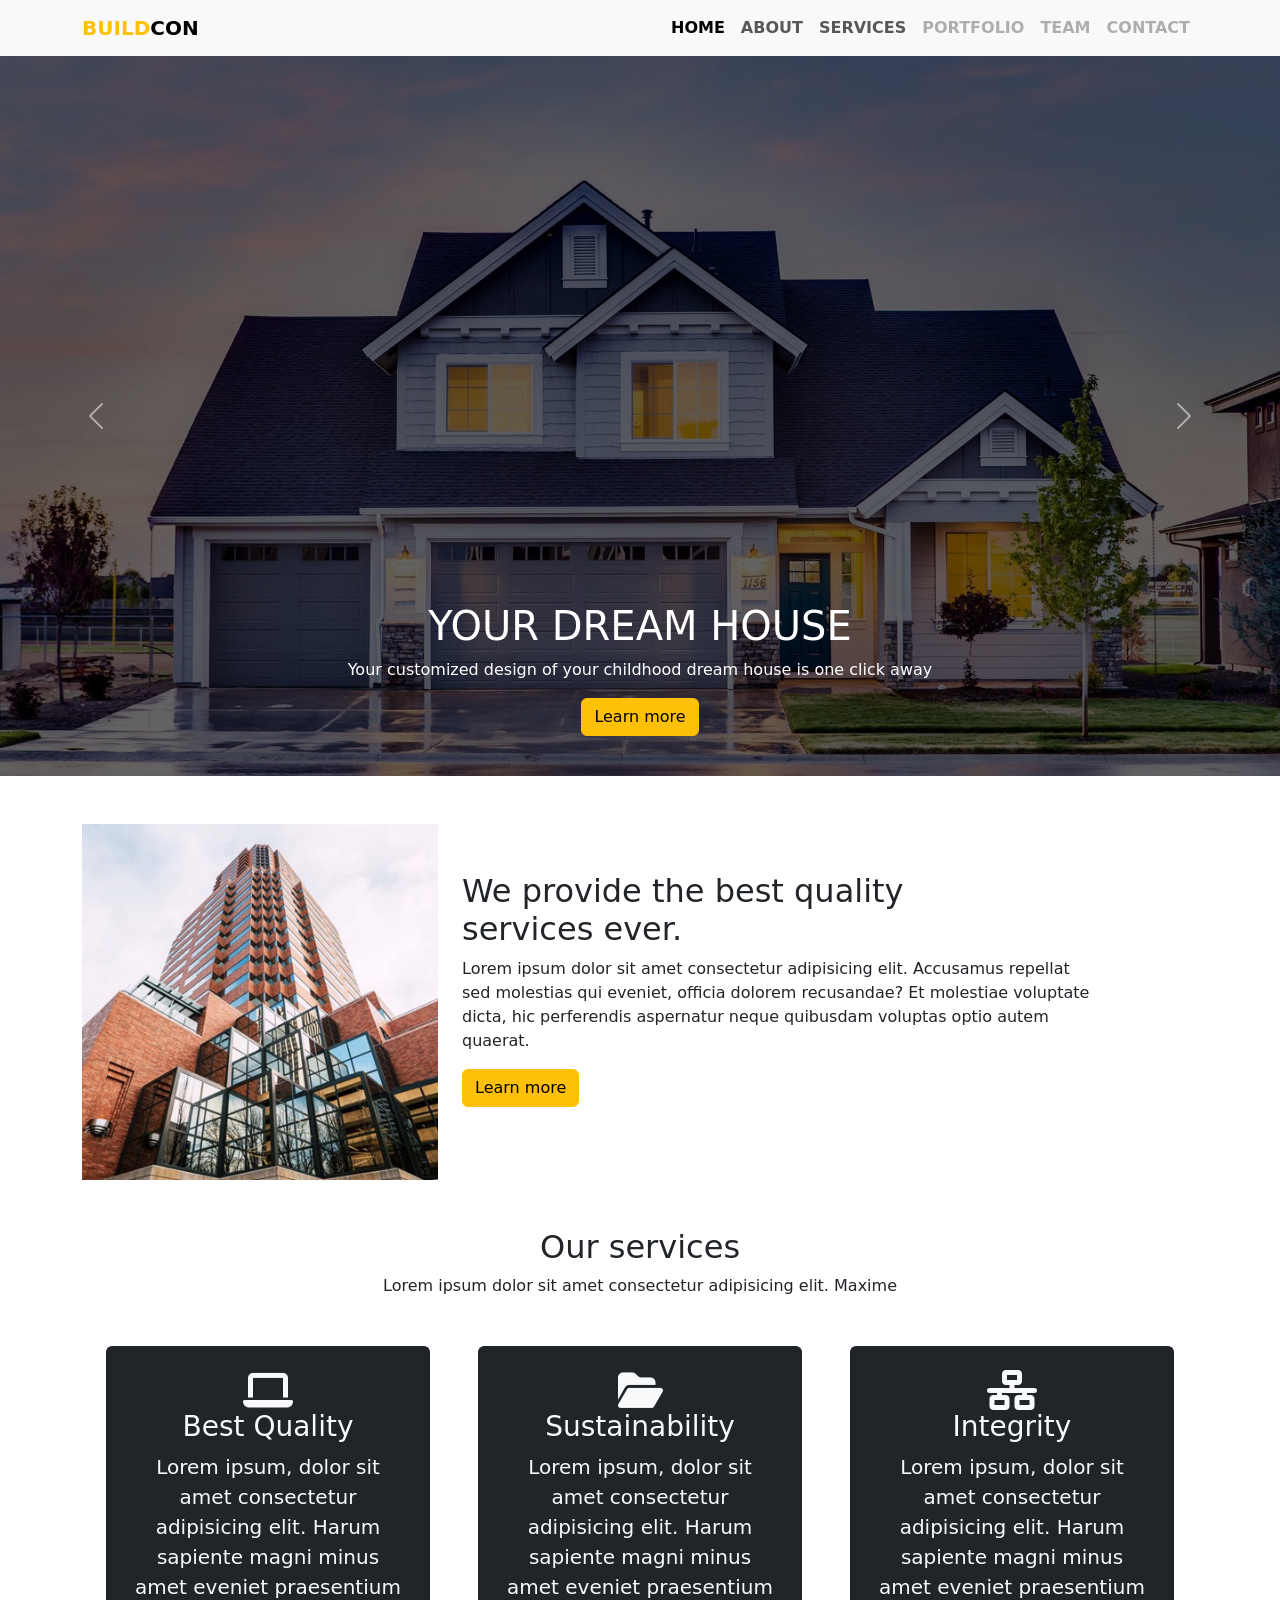
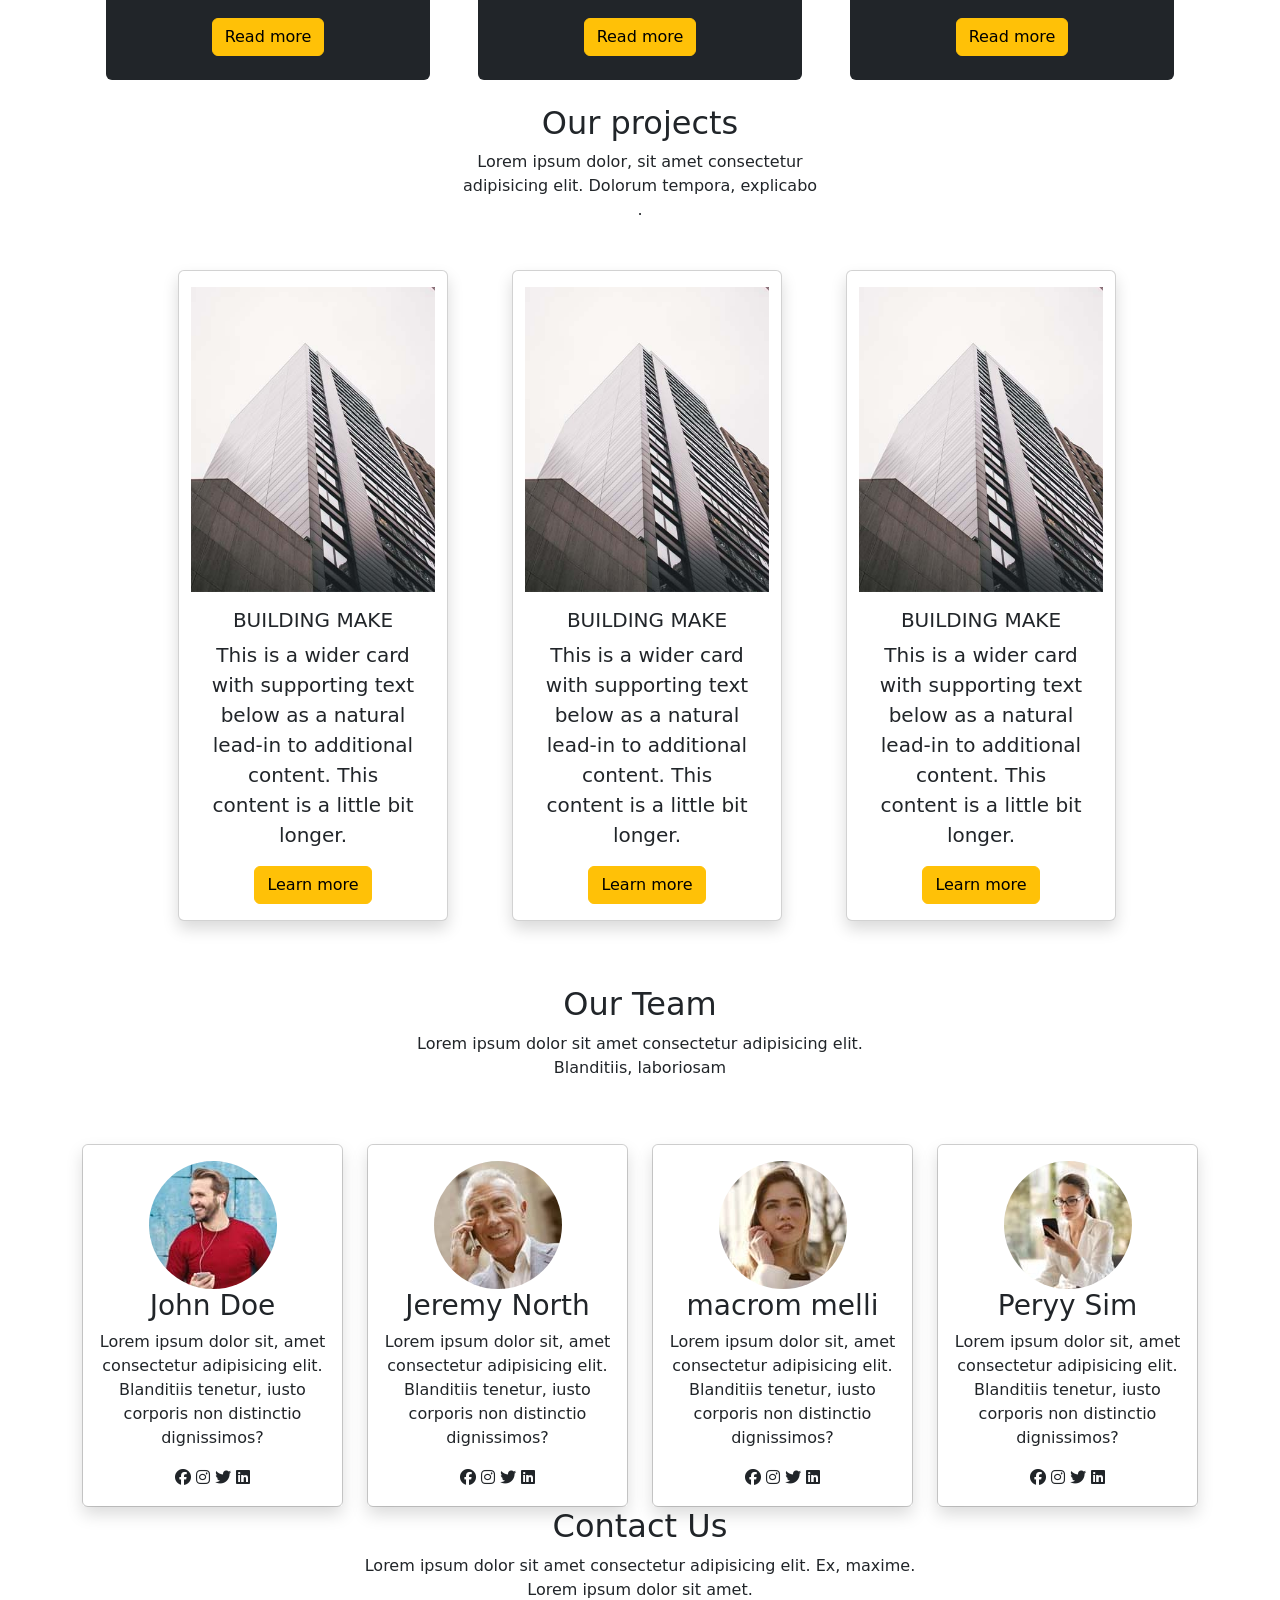
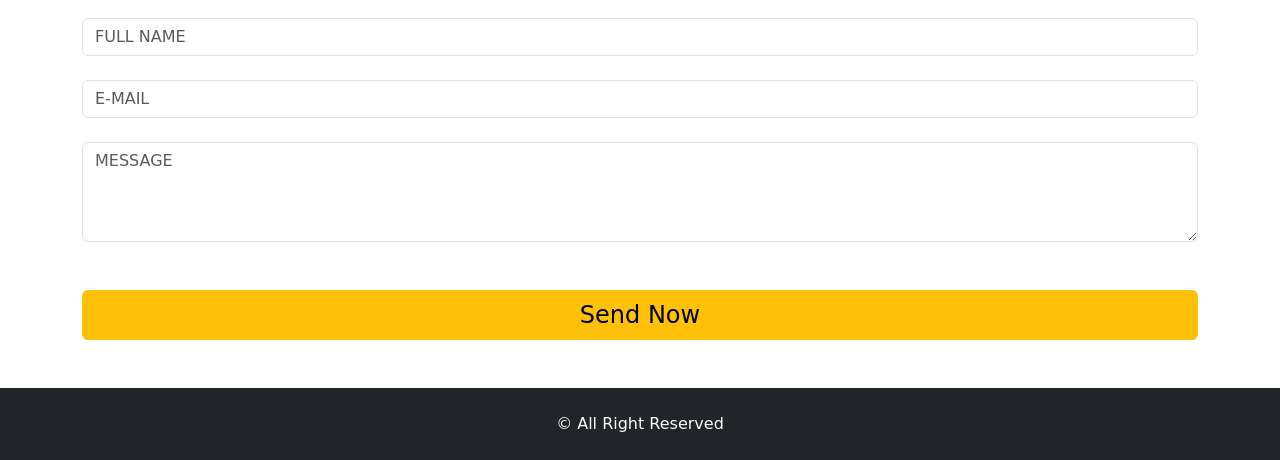
==== index.html @ 57da45bf "update" ====
<html lang="en">
  <head>
    <meta charset="UTF-8" />
    <meta http-equiv="X-UA-Compatible" content="IE=edge" />
    <meta name="viewport" content="width=device-width, initial-scale=1.0" />
    <title>menez</title>
    <!-- CSS only -->
    <link
      rel="stylesheet"
      href="https://cdnjs.cloudflare.com/ajax/libs/font-awesome/6.1.1/css/all.min.css"
    />
    <link rel="stylesheet" href="style2.css" />
    <link
      href="https://cdn.jsdelivr.net/npm/bootstrap@5.2.0-beta1/dist/css/bootstrap.min.css"
      rel="stylesheet"
      integrity="sha384-0evHe/X+R7YkIZDRvuzKMRqM+OrBnVFBL6DOitfPri4tjfHxaWutUpFmBp4vmVor"
      crossorigin="anonymous"
    />
  </head>

  <!-- --------NAVBAR------ -->
  <body>
    <section class="position-sticky top-0" style="z-index: 1111111111">
      <nav class="navbar navbar-expand-lg bg-light">
        <div class="container">
          <a class="navbar-brand fw-bolder" href="#"
            ><span class="text-warning">BUILD</span>CON</a
          >
          <button
            class="navbar-toggler"
            type="button"
            data-bs-toggle="collapse"
            data-bs-target="#navbarNav"
          >
            <span class="navbar-toggler-icon"></span>
          </button>
          <div class="collapse navbar-collapse" id="navbarNav">
            <ul class="navbar-nav ms-auto Fw-semibold">
              <li class="nav-item">
                <a class="nav-link active" aria-current="page" href="#">HOME</a>
              </li>
              <li class="nav-item">
                <a class="nav-link" href="#">ABOUT</a>
              </li>
              <li class="nav-item">
                <a class="nav-link" href="#">SERVICES</a>
              </li>
              <li class="nav-item">
                <a class="nav-link disabled">PORTFOLIO</a>
              </li>
              <li class="nav-item">
                <a class="nav-link disabled">TEAM</a>
              </li>
              <li class="nav-item">
                <a class="nav-link disabled">CONTACT</a>
              </li>
            </ul>
          </div>
        </div>
      </nav>
    </section>

    <section class="">
      <div
        id="carouselExampleInterval"
        class="carousel slide"
        data-bs-ride="carousel"
      >
        <div class="carousel-inner">
          <div
            class="carousel-item active position-relative"
            data-bs-interval="10000"
          >
            <div
              class="position-absolute bottom-0 top-0 start-0 end-0"
              style="background: rgba(0, 0, 0, 0.608)"
            ></div>
            <img src="img/home-1.jpg" class="d-block w-100" alt="..." />
            <div class="carousel-caption d-none d-md-block caption">
              <h1>YOUR DREAM HOUSE</h1>
              <p>
                Your customized design of your childhood dream house is one
                click away
              </p>
              <button class="btn btn-warning">Learn more</button>
            </div>
          </div>
          <div class="carousel-item position-relative" data-bs-interval="2000">
            <div
              class="position-absolute bottom-0 top-0 start-0 end-0"
              style="background: rgba(0, 0, 0, 0.608)"
            ></div>
            <img src="img/home-2.jpg" class="d-block w-100" alt="..." />
            <div class="carousel-caption d-none d-md-block caption">
              <h1>YOUR DREAM HOUSE</h1>
              <p>
                Your customized design of your childhood dream house is one
                click away
              </p>
              <button class="btn btn-warning">Learn more</button>
            </div>
          </div>
          <div class="carousel-item position-relative">
            <div
              class="position-absolute bottom-0 top-0 start-0 end-0"
              style="background: rgba(0, 0, 0, 0.608)"
            ></div>
            <img src="img/home-3.jpg" class="d-block w-100" alt="..." />
            <div class="carousel-caption d-none d-md-block caption">
              <h1>YOUR DREAM HOUSE</h1>
              <p>
                Your customized design of your childhood dream house is one
                click away
              </p>
              <button class="btn btn-warning">Learn more</button>
            </div>
          </div>
        </div>
        <button
          class="carousel-control-prev"
          type="button"
          data-bs-target="#carouselExampleInterval"
          data-bs-slide="prev"
        >
          <span class="carousel-control-prev-icon" aria-hidden="true"></span>
          <span class="visually-hidden">Previous</span>
        </button>
        <button
          class="carousel-control-next"
          type="button"
          data-bs-target="#carouselExampleInterval"
          data-bs-slide="next"
        >
          <span class="carousel-control-next-icon" aria-hidden="true"></span>
          <span class="visually-hidden">Next</span>
        </button>
      </div>
    </section>

    <section class="my-5">
      <div class="container">
        <div class="row">
          <div class="col-lg-4">
            <img class="img-fluid" src="img/about.jpg" alt="" />
          </div>
          <div class="mt-lg-5 col-lg-7">
            <h2>
              We provide the best quality <br />
              services ever.
            </h2>
            <p class="">
              Lorem ipsum dolor sit amet consectetur adipisicing elit. Accusamus
              repellat sed molestias qui eveniet, officia dolorem recusandae? Et
              molestiae voluptate dicta, hic perferendis aspernatur neque
              quibusdam voluptas optio autem quaerat.
            </p>
            <button class="btn btn-warning">Learn more</button>
          </div>
        </div>
      </div>
    </section>

    <section class="container margint">
      <div class="text-center mb-4">
        <h2>Our services</h2>
        <p>Lorem ipsum dolor sit amet consectetur adipisicing elit. Maxime</p>
      </div>
      <div class="d-lg-flex">
        <div class="text-light text-center p-4">
          <div class="bg-dark p-4 rounded-2">
            <div class="fs-1"><i class="fa-solid fa-laptop"></i></div>
            <h3>Best Quality</h3>
            <p class="lead">
              Lorem ipsum, dolor sit amet consectetur adipisicing elit. Harum
              sapiente magni minus amet eveniet praesentium
            </p>
            <button class="btn btn-warning">Read more</button>
          </div>
        </div>
        <div class="text-light text-center p-4">
          <div class="bg-dark p-4 rounded-2">
            <div class="fs-1"><i class="fa-solid fa-folder-open"></i></div>
            <h3>Sustainability</h3>
            <p class="lead">
              Lorem ipsum, dolor sit amet consectetur adipisicing elit. Harum
              sapiente magni minus amet eveniet praesentium
            </p>
            <button class="btn btn-warning">Read more</button>
          </div>
        </div>
        <div class="text-light text-center p-4">
          <div class="bg-dark p-4 rounded-2">
            <div class="fs-1"><i class="fa-solid fa-network-wired"></i></div>
            <h3>Integrity</h3>
            <p class="lead">
              Lorem ipsum, dolor sit amet consectetur adipisicing elit. Harum
              sapiente magni minus amet eveniet praesentium
            </p>
            <button class="btn btn-warning">Read more</button>
          </div>
        </div>
      </div>
    </section>

    <section class="container margint">
      <div class="text-center mb-5">
        <div class="h2">Our projects</div>
        <div class="row justify-content-center">
          <p class="col-4 m-auto">
            Lorem ipsum dolor, sit amet consectetur adipisicing elit. Dolorum
            tempora, explicabo .
          </p>
        </div>
      </div>
      <div class="row ms-lg-5">
        <div class="card mb-3 col-lg-3 col-md-12 mx-3 ms-lg-5 shadow">
          <img src="img/project-1.jpg" class="card-img-area pt-3" alt="..." />
          <div class="card-body text-center">
            <h5 class="card-title">BUILDING MAKE</h5>
            <p class="card-text fs-5">
              This is a wider card with supporting text below as a natural
              lead-in to additional content. This content is a little bit
              longer.
            </p>
            <button class="btn btn-warning">Learn more</button>
          </div>
        </div>
        <div class="card mb-3 col-lg-3 col-md-12 col-sm-12 mx-3 ms-lg-5 shadow">
          <img src="img/project-1.jpg" class="card-img-area pt-3" alt="..." />
          <div class="card-body text-center">
            <h5 class="card-title">BUILDING MAKE</h5>
            <p class="card-text fs-5">
              This is a wider card with supporting text below as a natural
              lead-in to additional content. This content is a little bit
              longer.
            </p>
            <button class="btn btn-warning">Learn more</button>
          </div>
        </div>
        <div class="card mb-3 col-lg-3 col-md-12 col-sm-12 mx-3 ms-lg-5 shadow">
          <img src="img/project-1.jpg" class="card-img-area pt-3" alt="..." />
          <div class="card-body text-center">
            <h5 class="card-title">BUILDING MAKE</h5>
            <p class="card-text fs-5">
              This is a wider card with supporting text below as a natural
              lead-in to additional content. This content is a little bit
              longer.
            </p>
            <button class="btn btn-warning">Learn more</button>
          </div>
        </div>
      </div>
    </section>

    <div class="container margint">
      <div class="text-center p-5">
        <h2>Our Team</h2>
        <p>
          Lorem ipsum dolor sit amet consectetur adipisicing elit. <br />
          Blanditiis, laboriosam
        </p>
      </div>
      <div class="row">
        <div class="col-12 col-md-6 col-lg-3">
          <div class="card text-center">
            <div class="card-body shadow">
              <img src="img/team-1.jpg" class="img-fluid rounded-circle" />
              <h3 class="card-title">John Doe</h3>
              <p class="card-text">
                Lorem ipsum dolor sit, amet consectetur adipisicing elit.
                Blanditiis tenetur, iusto corporis non distinctio dignissimos?
              </p>
              <div>
                <i class="fa-brands fa-facebook"></i>
                <i class="fa-brands fa-instagram"></i>
                <i class="fa-brands fa-twitter"></i>
                <i class="fa-brands fa-linkedin"></i>
              </div>
            </div>
          </div>
        </div>
        <div class="col-12 col-md-6 col-lg-3">
          <div class="card text-center">
            <div class="card-body shadow">
              <img src="img/team-2.jpg" class="img-fluid rounded-circle" />
              <h3 class="card-title">Jeremy North</h3>
              <p class="card-text">
                Lorem ipsum dolor sit, amet consectetur adipisicing elit.
                Blanditiis tenetur, iusto corporis non distinctio dignissimos?
              </p>
              <div>
                <i class="fa-brands fa-facebook"></i>
                <i class="fa-brands fa-instagram"></i>
                <i class="fa-brands fa-twitter"></i>
                <i class="fa-brands fa-linkedin"></i>
              </div>
            </div>
          </div>
        </div>
        <div class="col-12 col-md-6 col-lg-3">
          <div class="card text-center">
            <div class="card-body shadow">
              <img src="img/team-3.jpg" class="img-fluid rounded-circle" />
              <h3 class="card-title">macrom melli</h3>
              <p class="card-text">
                Lorem ipsum dolor sit, amet consectetur adipisicing elit.
                Blanditiis tenetur, iusto corporis non distinctio dignissimos?
              </p>
              <div>
                <i class="fa-brands fa-facebook"></i>
                <i class="fa-brands fa-instagram"></i>
                <i class="fa-brands fa-twitter"></i>
                <i class="fa-brands fa-linkedin"></i>
              </div>
            </div>
          </div>
        </div>
        <div class="col-12 col-md-6 col-lg-3">
          <div class="card text-center">
            <div class="card-body shadow">
              <img src="img/team-4.jpg" class="img-fluid rounded-circle" />
              <h3 class="card-title">Peryy Sim</h3>
              <p class="card-text">
                Lorem ipsum dolor sit, amet consectetur adipisicing elit.
                Blanditiis tenetur, iusto corporis non distinctio dignissimos?
              </p>
              <div>
                <i class="fa-brands fa-facebook"></i>
                <i class="fa-brands fa-instagram"></i>
                <i class="fa-brands fa-twitter"></i>
                <i class="fa-brands fa-linkedin"></i>
              </div>
            </div>
          </div>
        </div>
      </div>
    </div>

    <div class="container margint">
      <div class="text-center">
        <h2>Contact Us</h2>
        <p>
          Lorem ipsum dolor sit amet consectetur adipisicing elit. Ex, maxime.
          <br />
          Lorem ipsum dolor sit amet.
        </p>
      </div>
      <div>
        <div class="pb-4">
          <input type="text" class="form-control" placeholder="FULL NAME" />
        </div>
        <div class="pb-4">
          <input type="text" class="form-control" placeholder="E-MAIL" />
        </div>
        <div class="form pb-5">
          <textarea
            class="form-control"
            placeholder="MESSAGE"
            id="floatingTextarea2"
            style="height: 100px"
          ></textarea>
        </div>
        <div class="d-grid mb-5">
          <button class="btn btn-warning fs-4">Send Now</button>
        </div>
      </div>
    </div>
    <footer class="container-fluid bg-dark py-4">
      <div class="text-center text-light">&copy; All Right Reserved</div>
    </footer>

    <!-- JavaScript Bundle with Popper -->
    <script
      src="https://cdn.jsdelivr.net/npm/bootstrap@5.2.0-beta1/dist/js/bootstrap.bundle.min.js"
      integrity="sha384-pprn3073KE6tl6bjs2QrFaJGz5/SUsLqktiwsUTF55Jfv3qYSDhgCecCxMW52nD2"
      crossorigin="anonymous"
    ></script>
  </body>
</html>
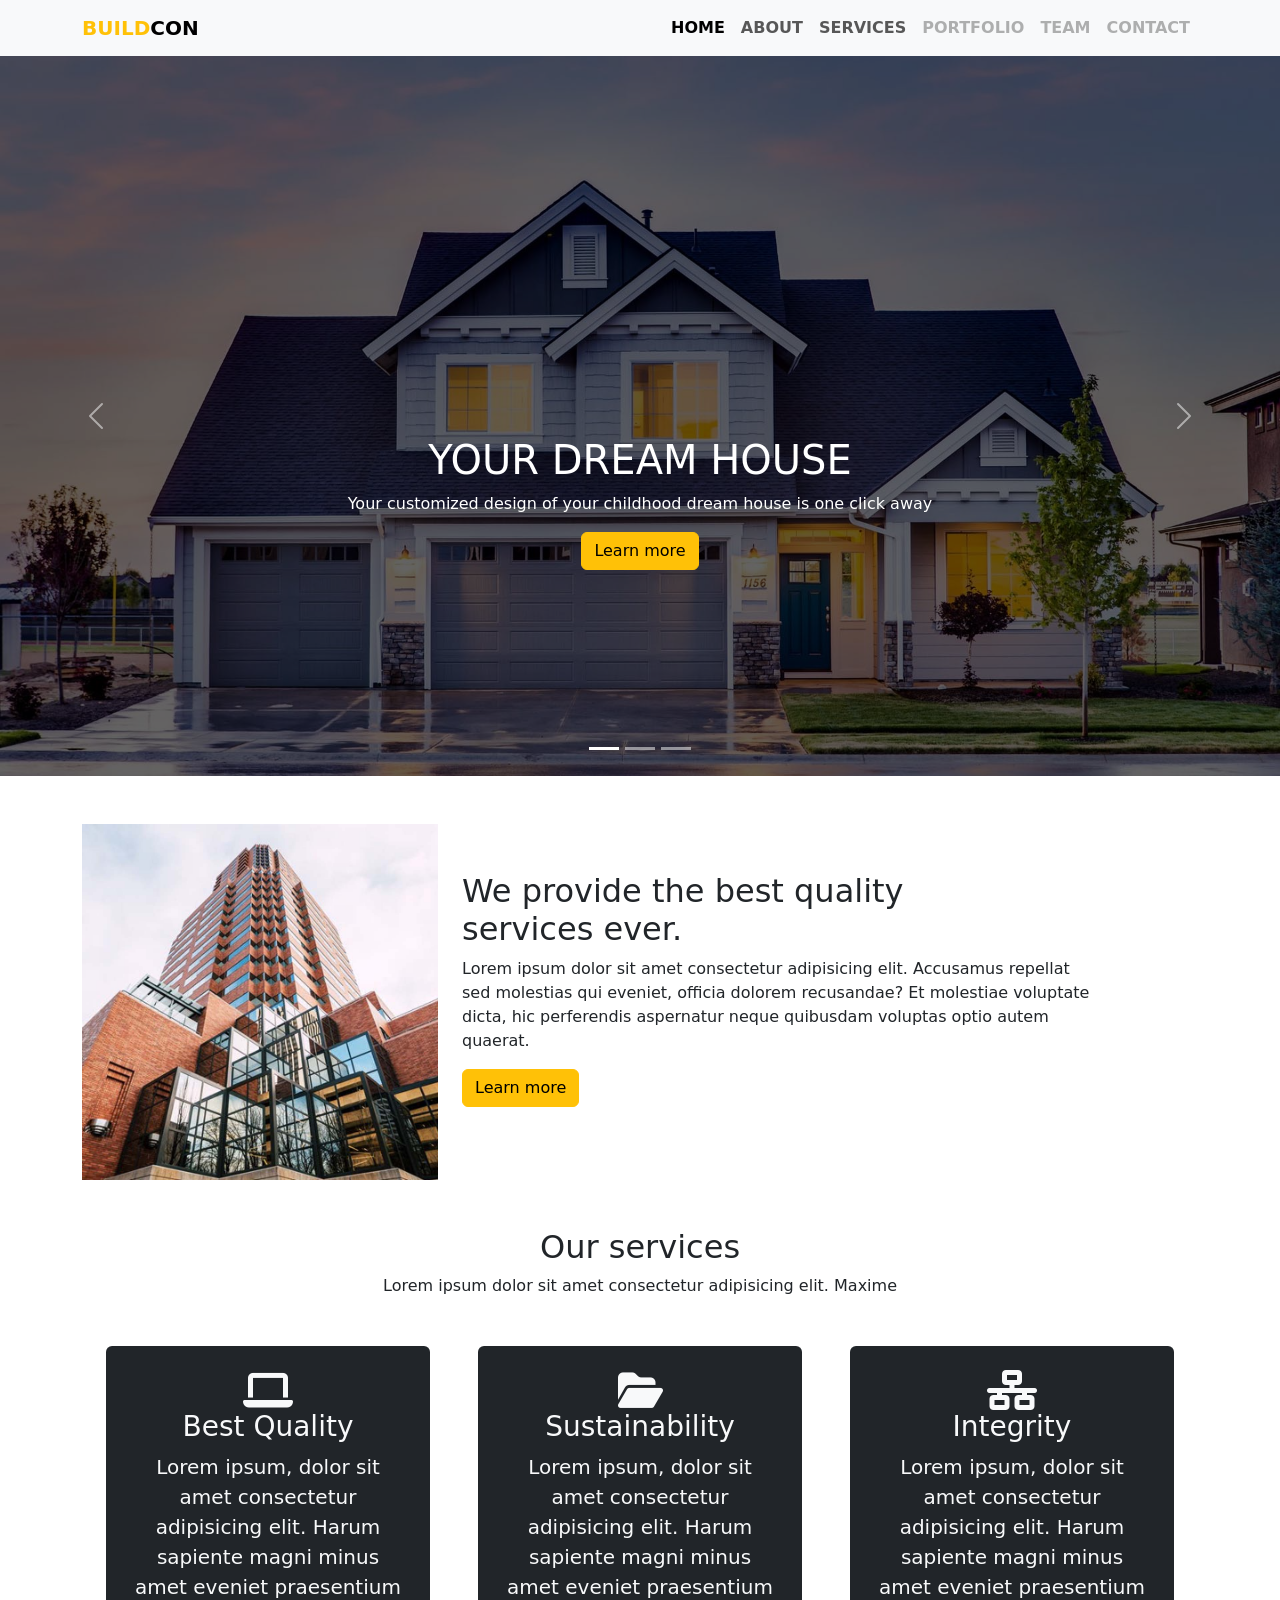
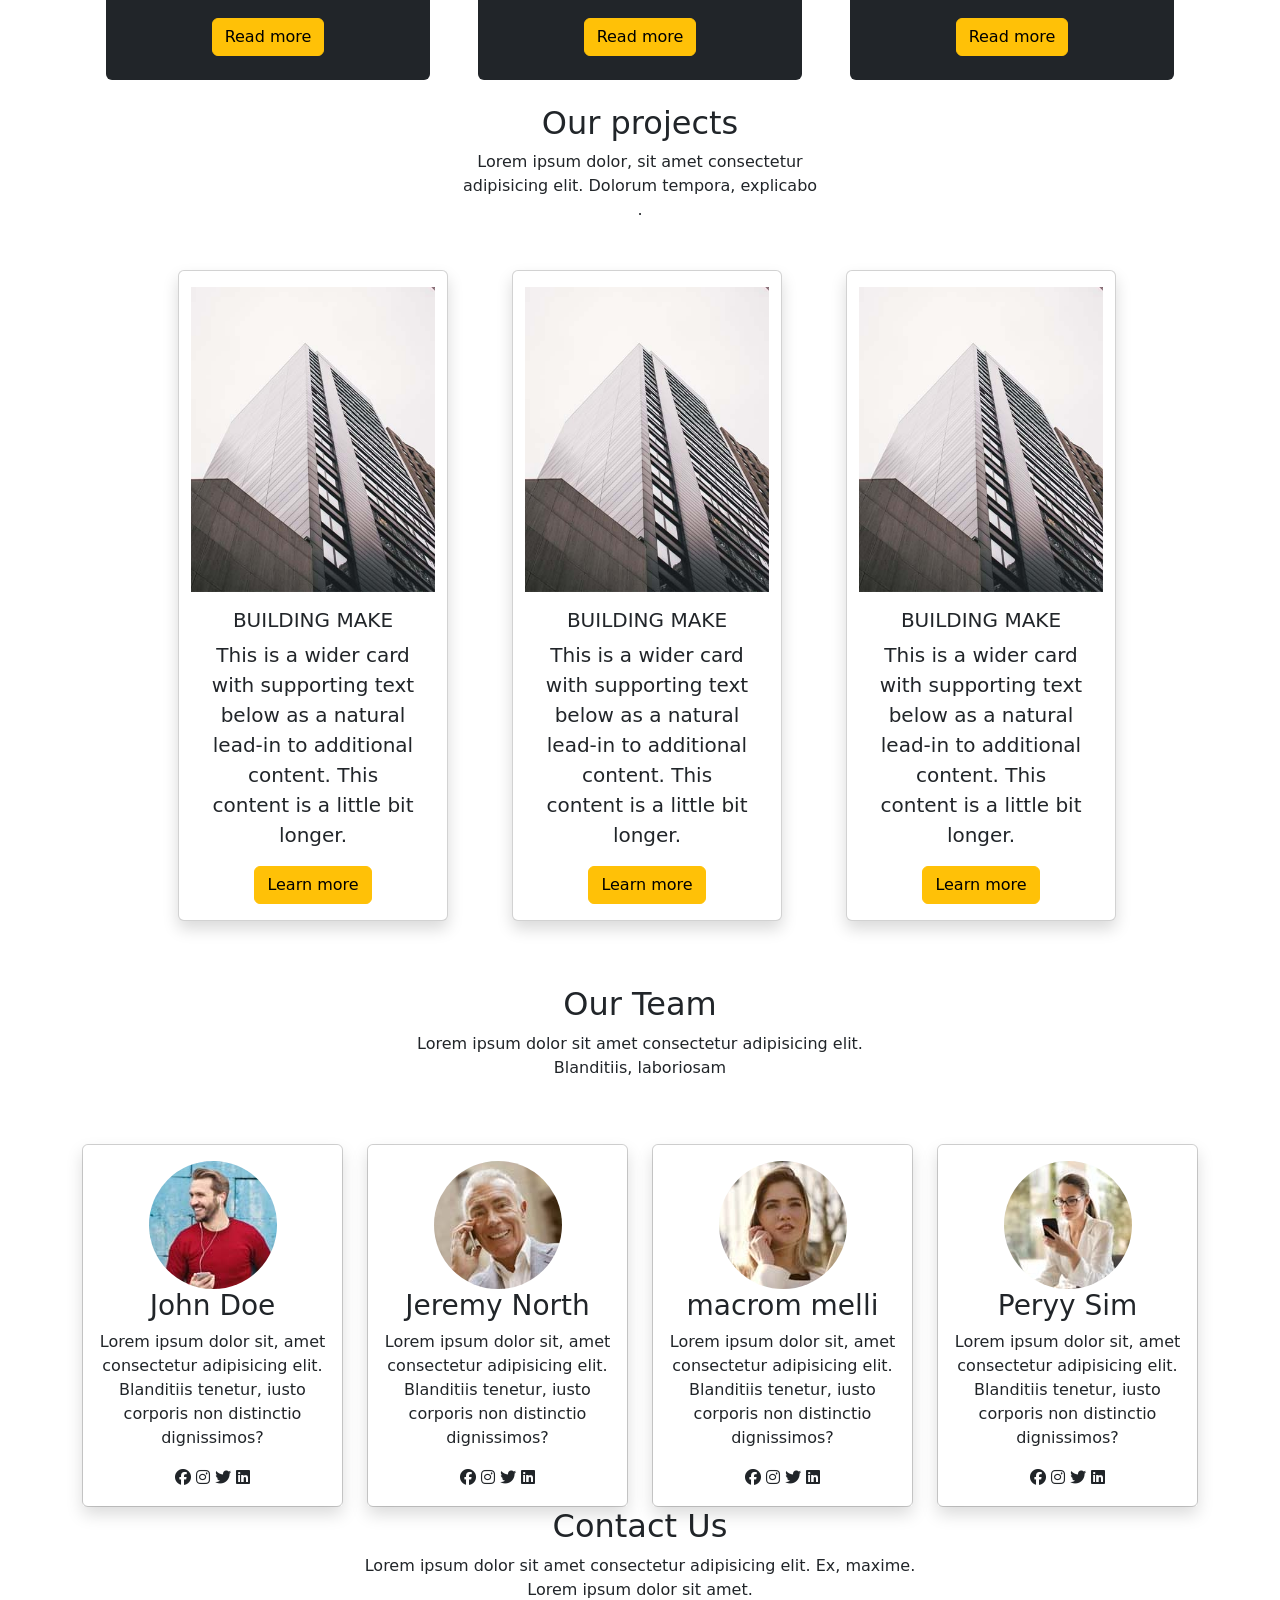
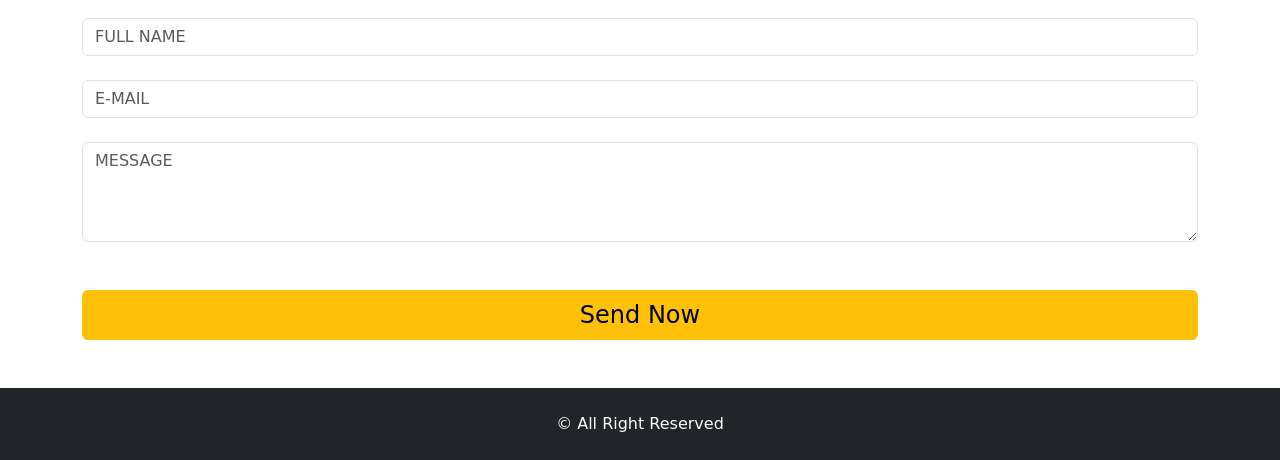
==== commit 2eb5b18f: "update3" ====
--- a/index.html
+++ b/index.html
@@ -61,11 +61,12 @@
     </section>
 
     <section class="">
-      <div
-        id="carouselExampleInterval"
-        class="carousel slide"
-        data-bs-ride="carousel"
-      >
+      <div id="carouselExampleCaptions" class="carousel slide" data-bs-ride="false">
+        <div class="carousel-indicators">
+    <button type="button" data-bs-target="#carouselExampleCaptions" data-bs-slide-to="0" class="active" aria-current="true" aria-label="Slide 1"></button>
+    <button type="button" data-bs-target="#carouselExampleCaptions" data-bs-slide-to="1" aria-label="Slide 2"></button>
+    <button type="button" data-bs-target="#carouselExampleCaptions" data-bs-slide-to="2" aria-label="Slide 3"></button>
+  </div>
         <div class="carousel-inner">
           <div
             class="carousel-item active position-relative"
@@ -76,8 +77,12 @@
               style="background: rgba(0, 0, 0, 0.608)"
             ></div>
             <img src="img/home-1.jpg" class="d-block w-100" alt="..." />
-            <div class="carousel-caption d-none d-md-block caption">
-              <h1>YOUR DREAM HOUSE</h1>
+            <div
+              class="carousel-caption caption position-absolute top-50"
+              id="carouselExampleInterval"
+            >
+              <h1 class="  d-none d-lg-block d-xl-block d-md-block">YOUR DREAM HOUSE</h1>
+              <h4 class=" d-md-none d-sm-block">YOUR DREAM HOUSE</h4>
               <p>
                 Your customized design of your childhood dream house is one
                 click away
@@ -91,8 +96,12 @@
               style="background: rgba(0, 0, 0, 0.608)"
             ></div>
             <img src="img/home-2.jpg" class="d-block w-100" alt="..." />
-            <div class="carousel-caption d-none d-md-block caption">
-              <h1>YOUR DREAM HOUSE</h1>
+
+            <div class="carousel-caption caption position-absolute top-50" 
+             
+              id="carouselExampleInterval">
+              <h1 class="d-none d-lg-block d-xl-block d-md-block">YOUR DREAM HOUSE</h1>
+              <h4 class=" d-md-none d-sm-block">YOUR DREAM HOUSE</h4>
               <p>
                 Your customized design of your childhood dream house is one
                 click away
@@ -106,8 +115,9 @@
               style="background: rgba(0, 0, 0, 0.608)"
             ></div>
             <img src="img/home-3.jpg" class="d-block w-100" alt="..." />
-            <div class="carousel-caption d-none d-md-block caption">
-              <h1>YOUR DREAM HOUSE</h1>
+            <div class="carousel-caption caption position-absolute top-50">
+              <h1 class="d-none d-lg-block d-xl-block d-md-block">YOUR DREAM HOUSE</h1>
+              <h4 class=" d-md-none d-sm-block">YOUR DREAM HOUSE</h4>
               <p>
                 Your customized design of your childhood dream house is one
                 click away
@@ -116,24 +126,14 @@
             </div>
           </div>
         </div>
-        <button
-          class="carousel-control-prev"
-          type="button"
-          data-bs-target="#carouselExampleInterval"
-          data-bs-slide="prev"
-        >
-          <span class="carousel-control-prev-icon" aria-hidden="true"></span>
-          <span class="visually-hidden">Previous</span>
-        </button>
-        <button
-          class="carousel-control-next"
-          type="button"
-          data-bs-target="#carouselExampleInterval"
-          data-bs-slide="next"
-        >
-          <span class="carousel-control-next-icon" aria-hidden="true"></span>
-          <span class="visually-hidden">Next</span>
-        </button>
+           <button class="carousel-control-prev" type="button" data-bs-target="#carouselExampleCaptions" data-bs-slide="prev">
+            <span class="carousel-control-prev-icon" aria-hidden="true"></span>
+            <span class="visually-hidden">Previous</span>
+            </button>
+            <button class="carousel-control-next" type="button" data-bs-target="#carouselExampleCaptions" data-bs-slide="next">
+            <span class="carousel-control-next-icon" aria-hidden="true"></span>
+            <span class="visually-hidden">Next</span>
+          </button>
       </div>
     </section>
 
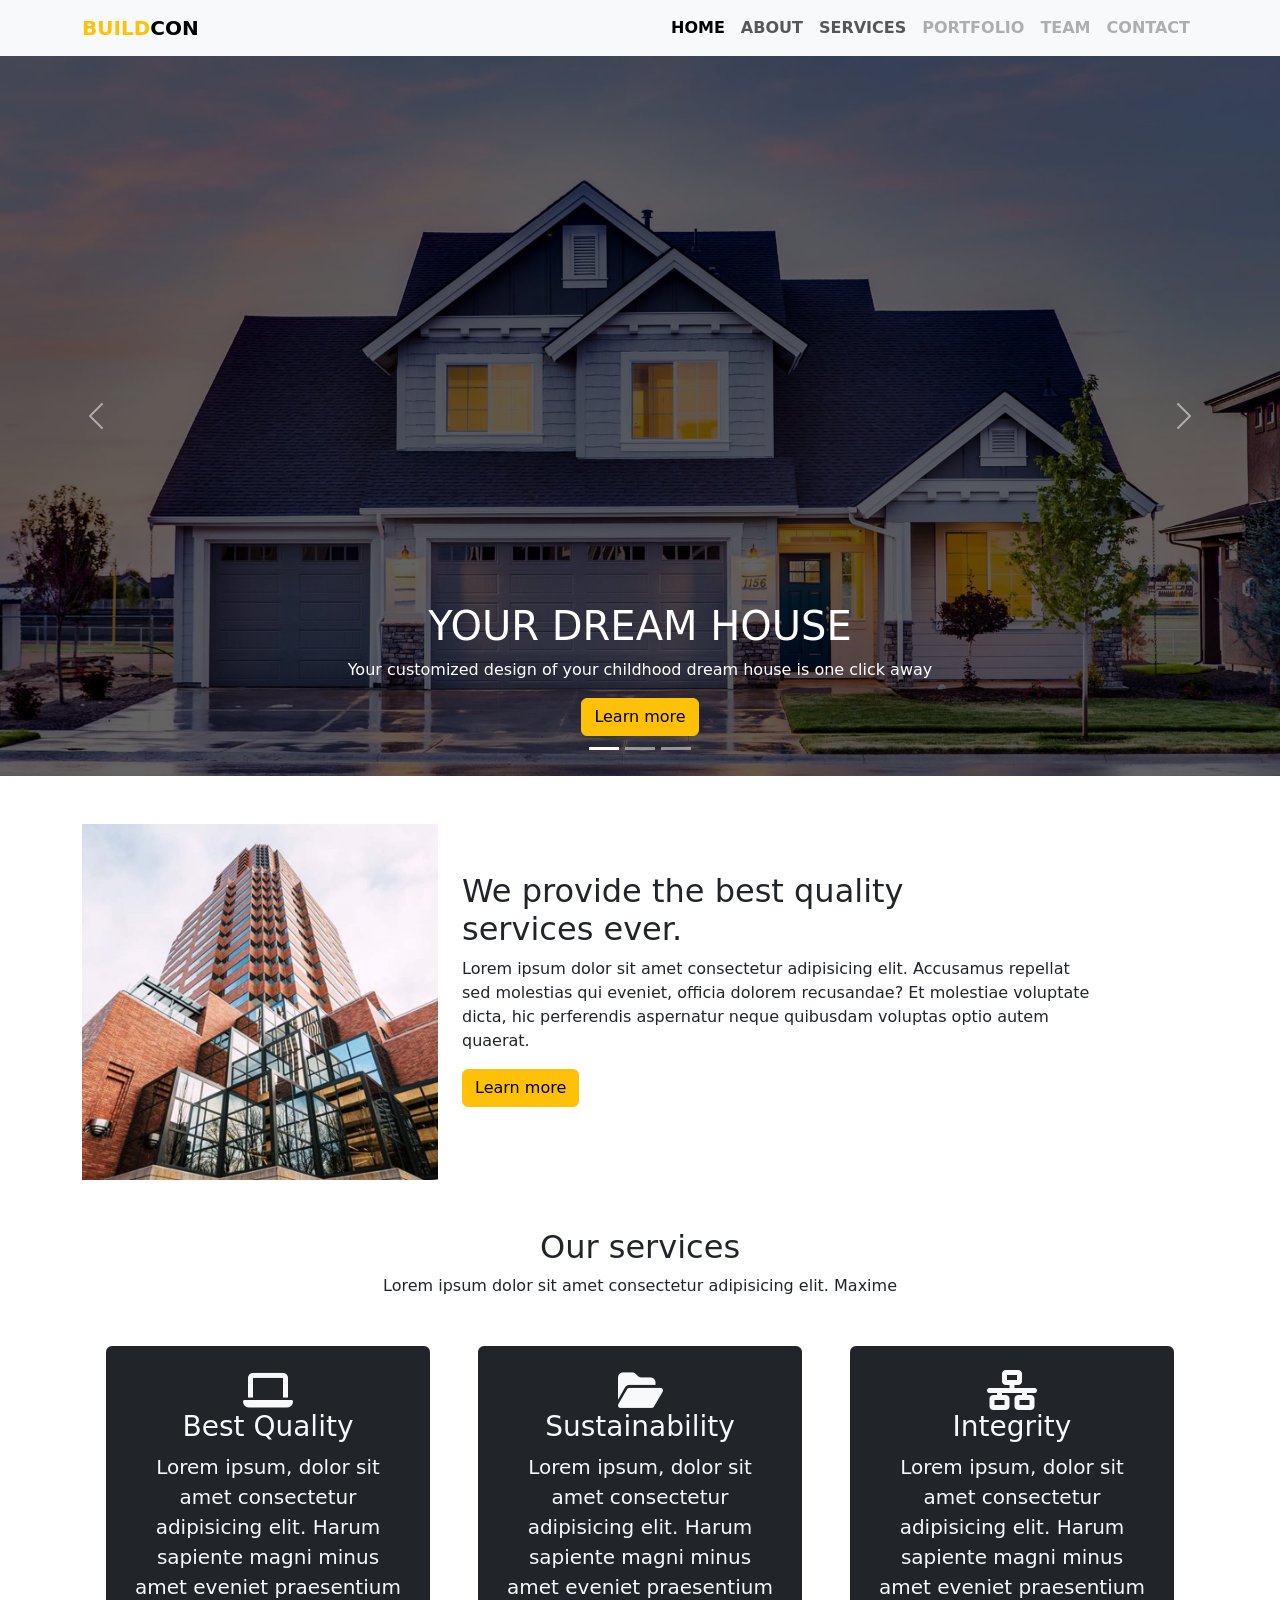
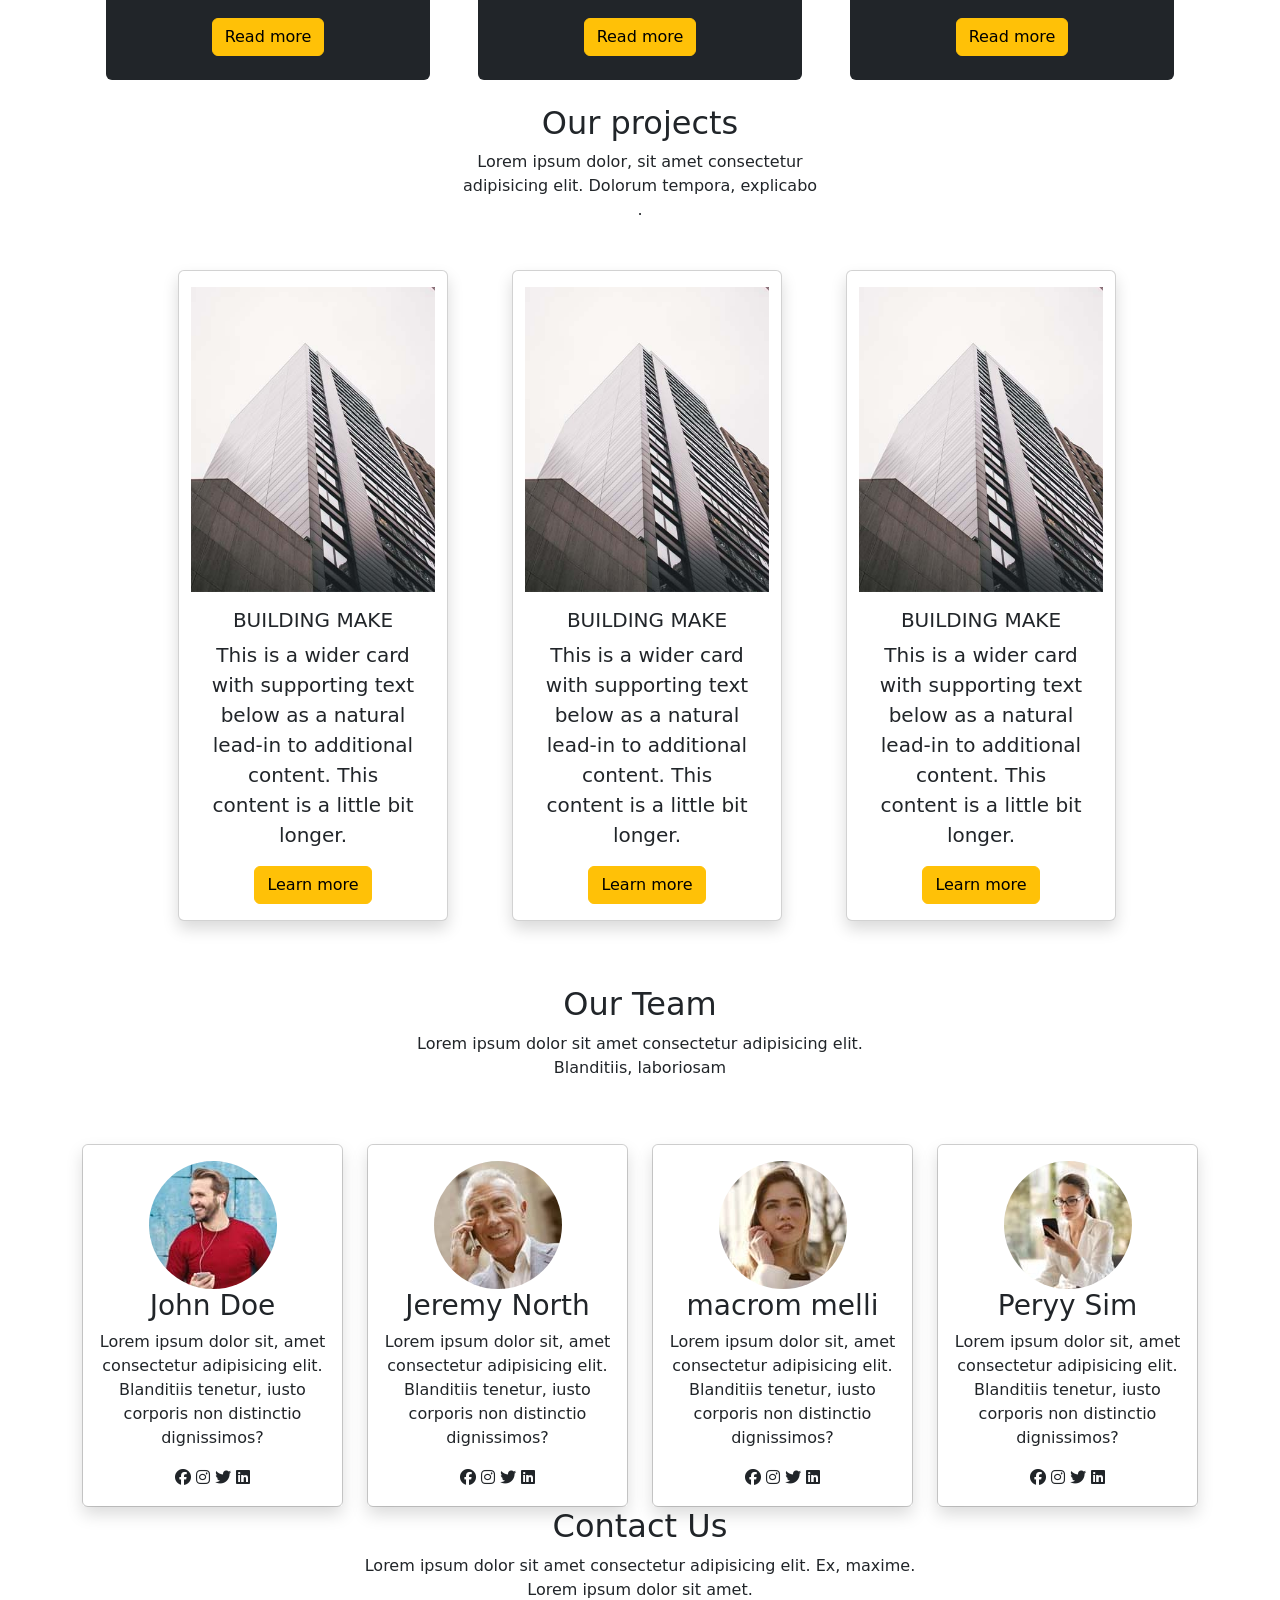
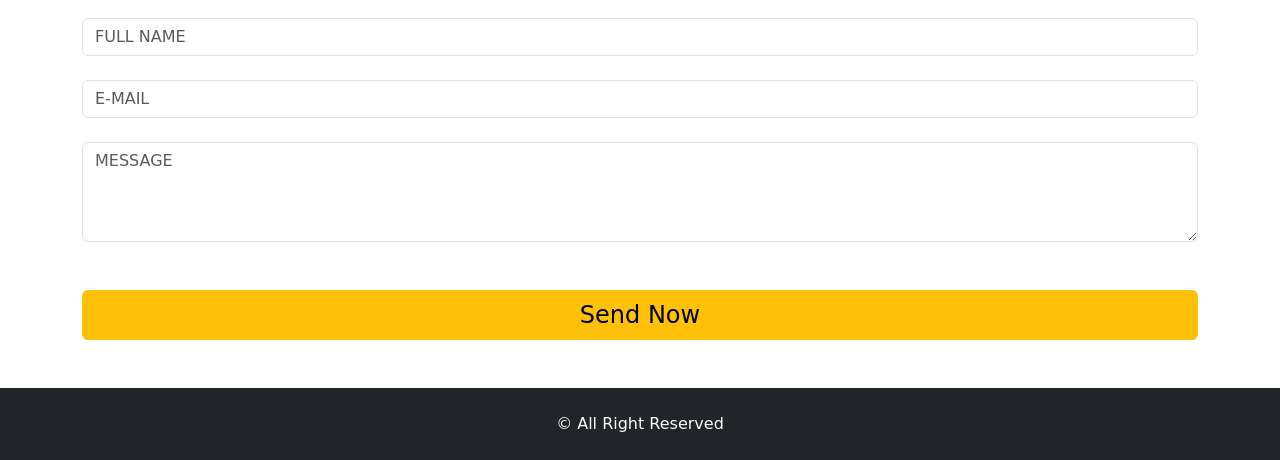
==== commit 70e94a0d: "update4" ====
--- a/index.html
+++ b/index.html
@@ -78,7 +78,7 @@
             ></div>
             <img src="img/home-1.jpg" class="d-block w-100" alt="..." />
             <div
-              class="carousel-caption caption position-absolute top-50"
+              class="carousel-caption caption "
               id="carouselExampleInterval"
             >
               <h1 class="  d-none d-lg-block d-xl-block d-md-block">YOUR DREAM HOUSE</h1>
@@ -97,7 +97,7 @@
             ></div>
             <img src="img/home-2.jpg" class="d-block w-100" alt="..." />
 
-            <div class="carousel-caption caption position-absolute top-50" 
+            <div class="carousel-caption caption " 
              
               id="carouselExampleInterval">
               <h1 class="d-none d-lg-block d-xl-block d-md-block">YOUR DREAM HOUSE</h1>
@@ -115,7 +115,7 @@
               style="background: rgba(0, 0, 0, 0.608)"
             ></div>
             <img src="img/home-3.jpg" class="d-block w-100" alt="..." />
-            <div class="carousel-caption caption position-absolute top-50">
+            <div class="carousel-caption caption ">
               <h1 class="d-none d-lg-block d-xl-block d-md-block">YOUR DREAM HOUSE</h1>
               <h4 class=" d-md-none d-sm-block">YOUR DREAM HOUSE</h4>
               <p>
